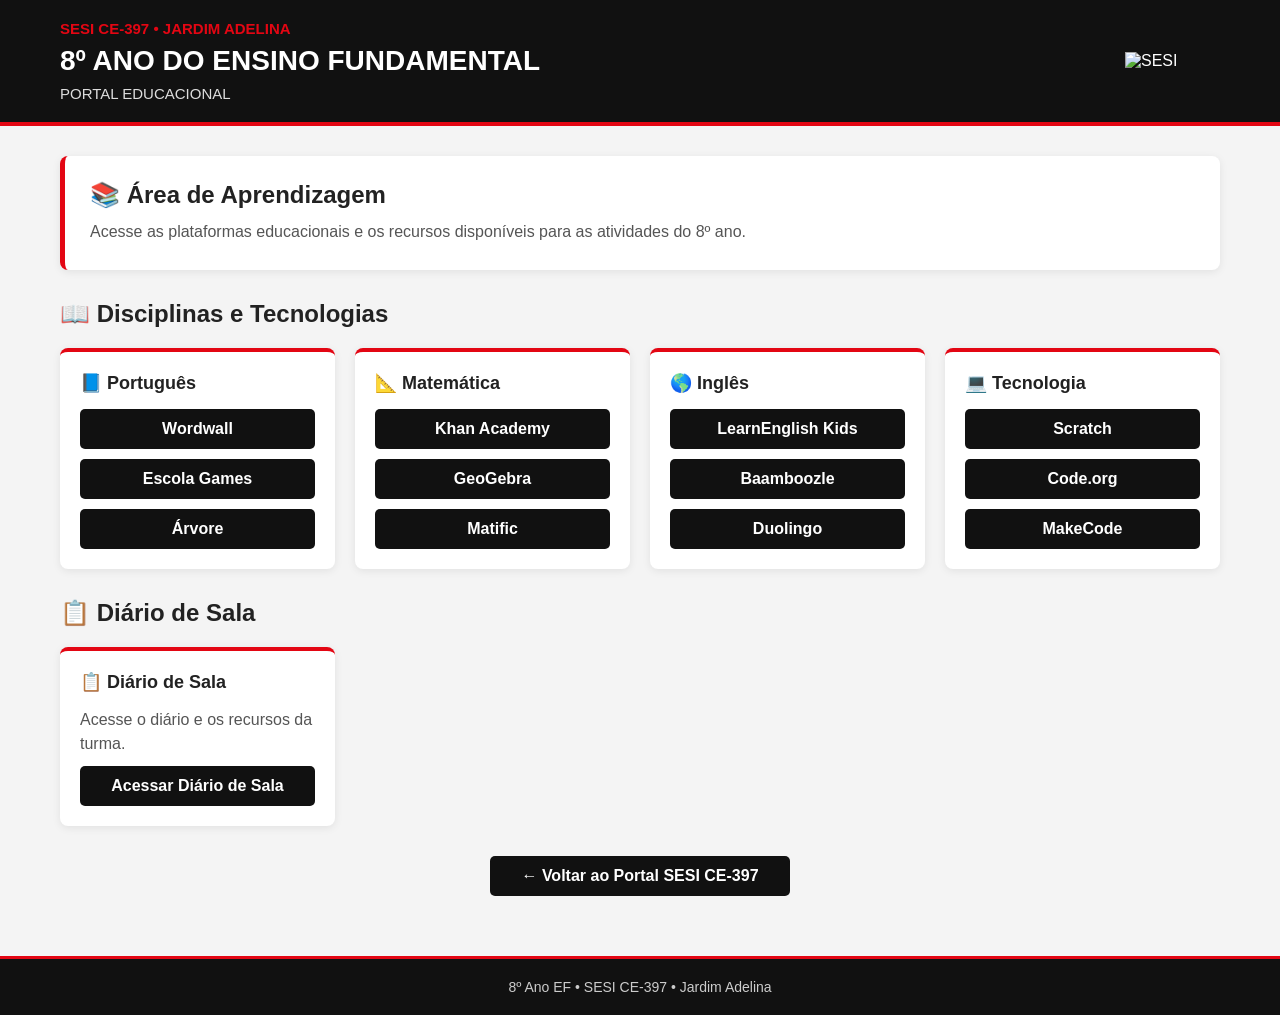
==== index.html @ 243fceeb "Add files via upload" ====
<!DOCTYPE html>

<html lang="pt-BR">
<head>
    <meta charset="UTF-8">
    <meta name="viewport" content="width=device-width, initial-scale=1.0">


<title>8º Ano | SESI CE-397</title>

<link rel="stylesheet" href="style.css">


</head>

<body>

<header class="header">
    <div class="header-content">


    <div class="identidade">
        <div class="nome-professora">SESI CE-397 • JARDIM ADELINA</div>
        <h1>8º ANO DO ENSINO FUNDAMENTAL</h1>
        <div class="escola">PORTAL EDUCACIONAL</div>
    </div>

    <img
        src="imagens/logo-sesi_vermelho.jpg"
        alt="SESI"
        class="logo-sesi"
    >

</div>

</header>

<main class="container">

<section class="mensagem">
    <h2>📚 Área de Aprendizagem</h2>
    <p>
        Acesse as plataformas educacionais e os recursos
        disponíveis para as atividades do 8º ano.
    </p>
</section>


<!-- CARDS DAS DISCIPLINAS -->

<section class="acessos">

    <h2>📖 Disciplinas e Tecnologias</h2>

    <div class="cards-disciplinas">

        <!-- PORTUGUÊS -->

        <div class="card-disciplina">
            <h3>📘 Português</h3>

            <a href="https://wordwall.net/pt"
               target="_blank" rel="noopener noreferrer"
               class="botao">
                Wordwall
            </a>

            <a href="https://www.escolagames.com.br/"
               target="_blank" rel="noopener noreferrer"
               class="botao">
                Escola Games
            </a>

            <a href="https://www.arvore.com.br/"
               target="_blank" rel="noopener noreferrer"
               class="botao">
                Árvore
            </a>
        </div>


        <!-- MATEMÁTICA -->

        <div class="card-disciplina">
            <h3>📐 Matemática</h3>

            <a href="https://pt.khanacademy.org/"
               target="_blank" rel="noopener noreferrer"
               class="botao">
                Khan Academy
            </a>

            <a href="https://www.geogebra.org/"
               target="_blank" rel="noopener noreferrer"
               class="botao">
                GeoGebra
            </a>

            <a href="https://www.matific.com/"
               target="_blank" rel="noopener noreferrer"
               class="botao">
                Matific
            </a>
        </div>


        <!-- INGLÊS -->

        <div class="card-disciplina">
            <h3>🌎 Inglês</h3>

            <a href="https://learnenglishkids.britishcouncil.org/"
               target="_blank" rel="noopener noreferrer"
               class="botao">
                LearnEnglish Kids
            </a>

            <a href="https://www.baamboozle.com/"
               target="_blank" rel="noopener noreferrer"
               class="botao">
                Baamboozle
            </a>

            <a href="https://www.duolingo.com/"
               target="_blank" rel="noopener noreferrer"
               class="botao">
                Duolingo
            </a>
        </div>


        <!-- TECNOLOGIA -->

        <div class="card-disciplina">
            <h3>💻 Tecnologia</h3>

            <a href="https://scratch.mit.edu/"
               target="_blank" rel="noopener noreferrer"
               class="botao">
                Scratch
            </a>

            <a href="https://code.org/"
               target="_blank" rel="noopener noreferrer"
               class="botao">
                Code.org
            </a>

            <a href="https://makecode.microbit.org/"
               target="_blank" rel="noopener noreferrer"
               class="botao">
                MakeCode
            </a>
        </div>

    </div>

</section>


<!-- DIÁRIO DE SALA -->

<section class="acessos">

    <h2>📋 Diário de Sala</h2>

    <div class="cards-disciplinas">

        <div class="card-disciplina card-diario">

            <h3>📋 Diário de Sala</h3>

            <p>
                Acesse o diário e os recursos da turma.
            </p>

            <a href="diario-8ano-ef.html" class="botao">
                Acessar Diário de Sala
            </a>

        </div>

    </div>

</section>


<!-- VOLTAR AO PORTAL -->

<section class="voltar">

    <a href="index.html" class="botao">
        ← Voltar ao Portal SESI CE-397
    </a>

</section>


</main>

<footer class="footer">
    <p>8º Ano EF • SESI CE-397 • Jardim Adelina</p>
</footer>

</body>
</html>
---- style.css ----
* {
    margin: 0;
    padding: 0;
    box-sizing: border-box;
}

body {
    font-family: Arial, Helvetica, sans-serif;
    background: #f4f4f4;
    color: #222;
}


/* =========================
   CABEÇALHO
========================= */

.header {
    background: #111;
    border-bottom: 4px solid #e30613;
    color: white;
}

.header-content {
    max-width: 1200px;
    margin: auto;
    padding: 20px;
    display: flex;
    align-items: center;
    justify-content: space-between;
    gap: 20px;
}

.identidade {
    flex: 1;
}

.nome-professora {
    color: #e30613;
    font-weight: bold;
    font-size: 15px;
    margin-bottom: 8px;
}

.identidade h1 {
    font-size: 28px;
    margin-bottom: 8px;
}

.escola {
    font-size: 15px;
    color: #ddd;
}

.logo-sesi {
    width: 95px;
    height: auto;
}


/* =========================
   CONTAINER
========================= */

.container {
    max-width: 1200px;
    margin: auto;
    padding: 30px 20px;
}


/* =========================
   MENSAGEM
========================= */

.mensagem {
    background: white;
    padding: 25px;
    margin-bottom: 30px;
    border-left: 5px solid #e30613;
    border-radius: 8px;
    box-shadow: 0 2px 8px rgba(0, 0, 0, 0.08);
}

.mensagem h2 {
    margin-bottom: 10px;
}

.mensagem p {
    line-height: 1.6;
    color: #555;
}


/* =========================
   SEÇÕES
========================= */

.acessos {
    margin-bottom: 30px;
}

.acessos h2 {
    margin-bottom: 20px;
}


/* =========================
   CARDS
========================= */

.cards-disciplinas {
    display: grid;
    grid-template-columns: repeat(4, 1fr);
    gap: 20px;
}

.card-disciplina {
    background: white;
    padding: 20px;
    border-top: 4px solid #e30613;
    border-radius: 8px;
    box-shadow: 0 2px 8px rgba(0, 0, 0, 0.08);
    transition: transform 0.2s, box-shadow 0.2s;
}

.card-disciplina:hover {
    transform: translateY(-3px);
    box-shadow: 0 5px 14px rgba(0, 0, 0, 0.12);
}

.card-disciplina h3 {
    margin-bottom: 15px;
    font-size: 18px;
}


/* =========================
   BOTÕES
========================= */

.botao {
    display: block;
    width: 100%;
    padding: 11px 15px;
    margin-top: 10px;

    background: #111;
    color: white;

    text-decoration: none;
    text-align: center;

    border-radius: 5px;
    font-weight: bold;

    transition: background 0.2s;
}

.botao:hover {
    background: #e30613;
}


/* =========================
   DIÁRIO
========================= */

.card-diario {
    max-width: 350px;
}

.card-diario p {
    color: #555;
    line-height: 1.5;
    margin-bottom: 10px;
}


/* =========================
   VOLTAR
========================= */

.voltar {
    margin-top: 30px;
    text-align: center;
}

.voltar .botao {
    max-width: 300px;
    margin: auto;
}


/* =========================
   RODAPÉ
========================= */

.footer {
    background: #111;
    color: #ccc;
    text-align: center;
    padding: 20px;
    margin-top: 30px;
    border-top: 3px solid #e30613;
}

.footer p {
    font-size: 14px;
}


/* =========================
   RESPONSIVIDADE
========================= */

@media (max-width: 900px) {

    .cards-disciplinas {
        grid-template-columns: repeat(2, 1fr);
    }

}


@media (max-width: 600px) {

    .header-content {
        flex-direction: column;
        text-align: center;
    }

    .identidade h1 {
        font-size: 22px;
    }

    .logo-sesi {
        width: 80px;
    }

    .cards-disciplinas {
        grid-template-columns: 1fr;
    }

    .container {
        padding: 20px 15px;
    }

}
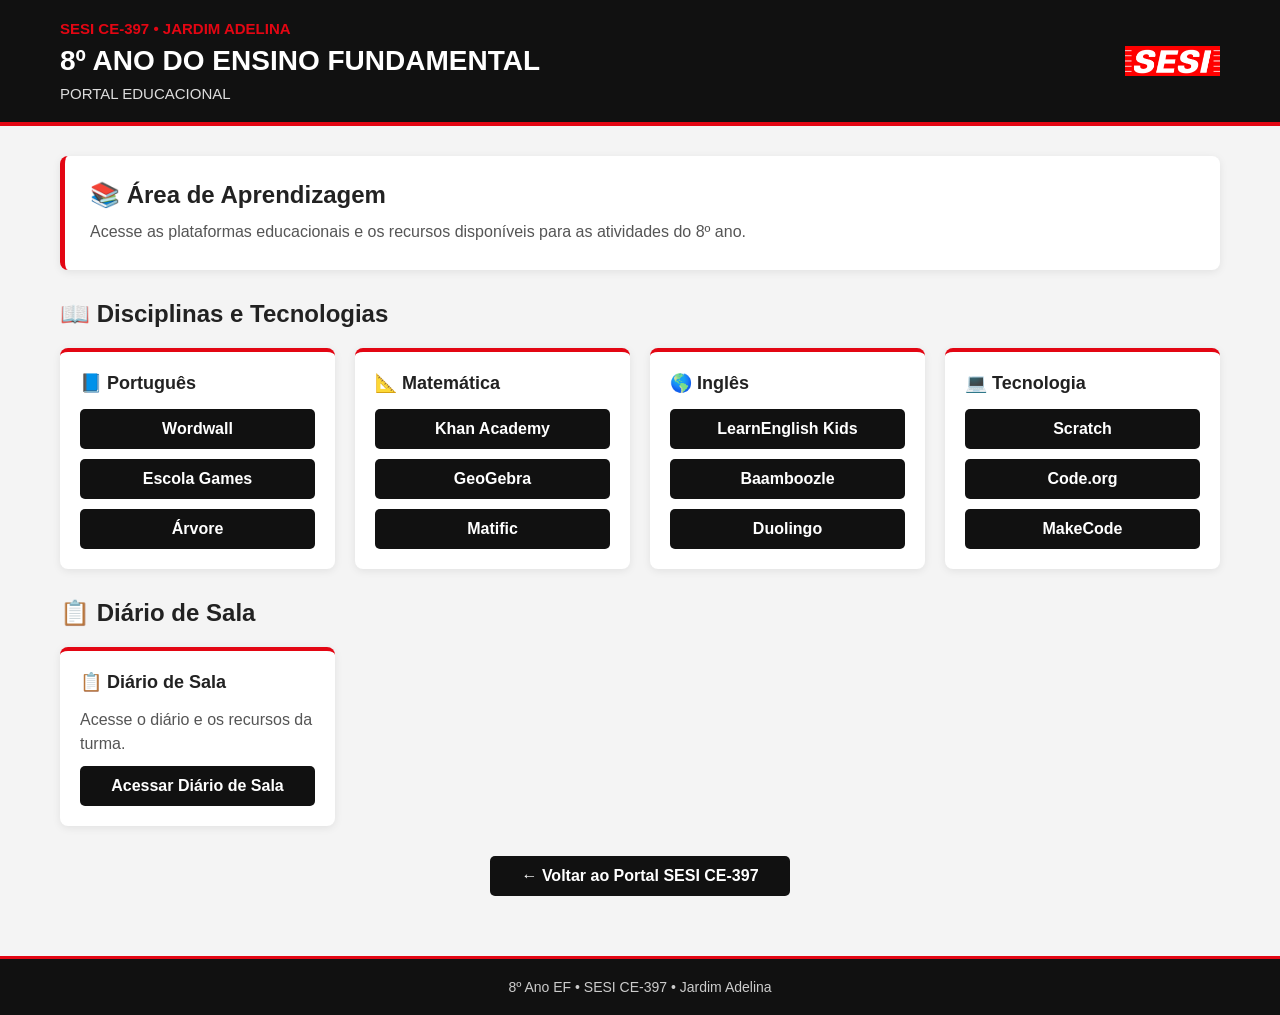
==== commit 5bfa3dcb: "Update index.html" ====
--- a/index.html
+++ b/index.html
@@ -26,7 +26,7 @@
     </div>
 
     <img
-        src="imagens/logo-sesi_vermelho.jpg"
+        src="logo-sesi_vermelho.jpg"
         alt="SESI"
         class="logo-sesi"
     >
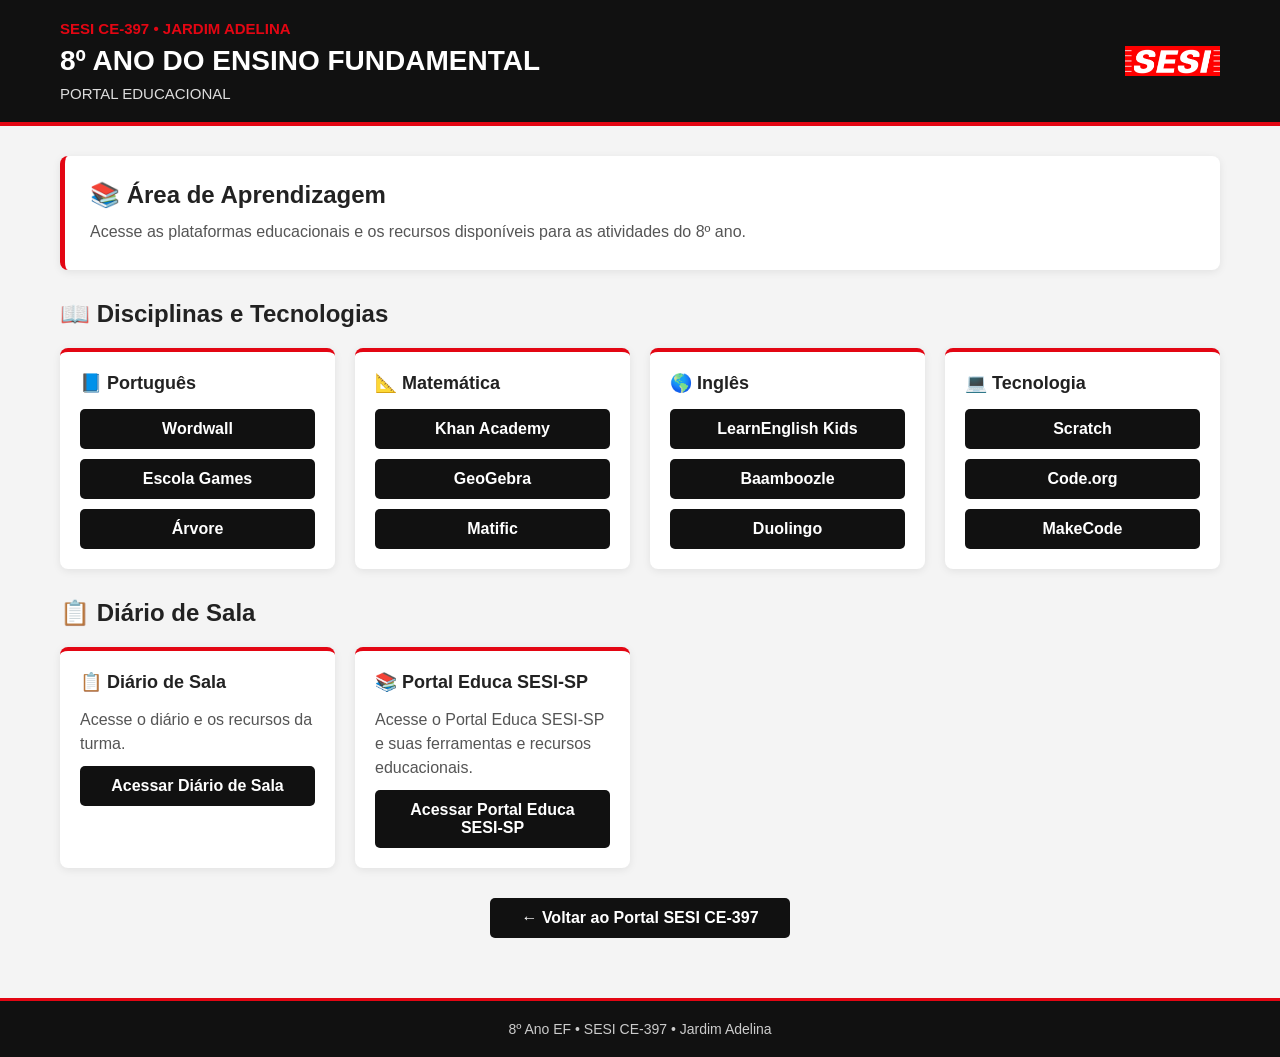
==== commit 6228cd0d: "Refactor index.html structure and content" ====
--- a/index.html
+++ b/index.html
@@ -5,11 +5,9 @@
     <meta charset="UTF-8">
     <meta name="viewport" content="width=device-width, initial-scale=1.0">
 
-
 <title>8º Ano | SESI CE-397</title>
 
 <link rel="stylesheet" href="style.css">
-
 
 </head>
 
@@ -19,17 +17,18 @@
     <div class="header-content">
 
 
-    <div class="identidade">
-        <div class="nome-professora">SESI CE-397 • JARDIM ADELINA</div>
-        <h1>8º ANO DO ENSINO FUNDAMENTAL</h1>
-        <div class="escola">PORTAL EDUCACIONAL</div>
-    </div>
-
-    <img
-        src="logo-sesi_vermelho.jpg"
-        alt="SESI"
-        class="logo-sesi"
-    >
+<div class="identidade">
+    <div class="nome-professora">SESI CE-397 • JARDIM ADELINA</div>
+    <h1>8º ANO DO ENSINO FUNDAMENTAL</h1>
+    <div class="escola">PORTAL EDUCACIONAL</div>
+</div>
+
+<img
+    src="logo-sesi_vermelho.jpg"
+    alt="SESI"
+    class="logo-sesi"
+>
+
 
 </div>
 
@@ -45,156 +44,176 @@
     </p>
 </section>
 
-
 <!-- CARDS DAS DISCIPLINAS -->
 
 <section class="acessos">
 
-    <h2>📖 Disciplinas e Tecnologias</h2>
-
-    <div class="cards-disciplinas">
-
-        <!-- PORTUGUÊS -->
-
-        <div class="card-disciplina">
-            <h3>📘 Português</h3>
-
-            <a href="https://wordwall.net/pt"
-               target="_blank" rel="noopener noreferrer"
-               class="botao">
-                Wordwall
-            </a>
-
-            <a href="https://www.escolagames.com.br/"
-               target="_blank" rel="noopener noreferrer"
-               class="botao">
-                Escola Games
-            </a>
-
-            <a href="https://www.arvore.com.br/"
-               target="_blank" rel="noopener noreferrer"
-               class="botao">
-                Árvore
-            </a>
-        </div>
-
-
-        <!-- MATEMÁTICA -->
-
-        <div class="card-disciplina">
-            <h3>📐 Matemática</h3>
-
-            <a href="https://pt.khanacademy.org/"
-               target="_blank" rel="noopener noreferrer"
-               class="botao">
-                Khan Academy
-            </a>
-
-            <a href="https://www.geogebra.org/"
-               target="_blank" rel="noopener noreferrer"
-               class="botao">
-                GeoGebra
-            </a>
-
-            <a href="https://www.matific.com/"
-               target="_blank" rel="noopener noreferrer"
-               class="botao">
-                Matific
-            </a>
-        </div>
-
-
-        <!-- INGLÊS -->
-
-        <div class="card-disciplina">
-            <h3>🌎 Inglês</h3>
-
-            <a href="https://learnenglishkids.britishcouncil.org/"
-               target="_blank" rel="noopener noreferrer"
-               class="botao">
-                LearnEnglish Kids
-            </a>
-
-            <a href="https://www.baamboozle.com/"
-               target="_blank" rel="noopener noreferrer"
-               class="botao">
-                Baamboozle
-            </a>
-
-            <a href="https://www.duolingo.com/"
-               target="_blank" rel="noopener noreferrer"
-               class="botao">
-                Duolingo
-            </a>
-        </div>
-
-
-        <!-- TECNOLOGIA -->
-
-        <div class="card-disciplina">
-            <h3>💻 Tecnologia</h3>
-
-            <a href="https://scratch.mit.edu/"
-               target="_blank" rel="noopener noreferrer"
-               class="botao">
-                Scratch
-            </a>
-
-            <a href="https://code.org/"
-               target="_blank" rel="noopener noreferrer"
-               class="botao">
-                Code.org
-            </a>
-
-            <a href="https://makecode.microbit.org/"
-               target="_blank" rel="noopener noreferrer"
-               class="botao">
-                MakeCode
-            </a>
-        </div>
-
-    </div>
-
-</section>
-
-
-<!-- DIÁRIO DE SALA -->
+
+<h2>📖 Disciplinas e Tecnologias</h2>
+
+<div class="cards-disciplinas">
+
+    <!-- PORTUGUÊS -->
+
+    <div class="card-disciplina">
+        <h3>📘 Português</h3>
+
+        <a href="https://wordwall.net/pt"
+           target="_blank" rel="noopener noreferrer"
+           class="botao">
+            Wordwall
+        </a>
+
+        <a href="https://www.escolagames.com.br/"
+           target="_blank" rel="noopener noreferrer"
+           class="botao">
+            Escola Games
+        </a>
+
+        <a href="https://www.arvore.com.br/"
+           target="_blank" rel="noopener noreferrer"
+           class="botao">
+            Árvore
+        </a>
+    </div>
+
+
+    <!-- MATEMÁTICA -->
+
+    <div class="card-disciplina">
+        <h3>📐 Matemática</h3>
+
+        <a href="https://pt.khanacademy.org/"
+           target="_blank" rel="noopener noreferrer"
+           class="botao">
+            Khan Academy
+        </a>
+
+        <a href="https://www.geogebra.org/"
+           target="_blank" rel="noopener noreferrer"
+           class="botao">
+            GeoGebra
+        </a>
+
+        <a href="https://www.matific.com/"
+           target="_blank" rel="noopener noreferrer"
+           class="botao">
+            Matific
+        </a>
+    </div>
+
+
+    <!-- INGLÊS -->
+
+    <div class="card-disciplina">
+        <h3>🌎 Inglês</h3>
+
+        <a href="https://learnenglishkids.britishcouncil.org/"
+           target="_blank" rel="noopener noreferrer"
+           class="botao">
+            LearnEnglish Kids
+        </a>
+
+        <a href="https://www.baamboozle.com/"
+           target="_blank" rel="noopener noreferrer"
+           class="botao">
+            Baamboozle
+        </a>
+
+        <a href="https://www.duolingo.com/"
+           target="_blank" rel="noopener noreferrer"
+           class="botao">
+            Duolingo
+        </a>
+    </div>
+
+
+    <!-- TECNOLOGIA -->
+
+    <div class="card-disciplina">
+        <h3>💻 Tecnologia</h3>
+
+        <a href="https://scratch.mit.edu/"
+           target="_blank" rel="noopener noreferrer"
+           class="botao">
+            Scratch
+        </a>
+
+        <a href="https://code.org/"
+           target="_blank" rel="noopener noreferrer"
+           class="botao">
+            Code.org
+        </a>
+
+        <a href="https://makecode.microbit.org/"
+           target="_blank" rel="noopener noreferrer"
+           class="botao">
+            MakeCode
+        </a>
+    </div>
+
+</div>
+
+
+</section>
+
+<!-- DIÁRIO DE SALA E PORTAL EDUCA SESI-SP -->
 
 <section class="acessos">
 
-    <h2>📋 Diário de Sala</h2>
-
-    <div class="cards-disciplinas">
-
-        <div class="card-disciplina card-diario">
-
-            <h3>📋 Diário de Sala</h3>
-
-            <p>
-                Acesse o diário e os recursos da turma.
-            </p>
-
-            <a href="diario-8ano-ef.html" class="botao">
-                Acessar Diário de Sala
-            </a>
-
-        </div>
-
-    </div>
-
-</section>
-
+
+<h2>📋 Diário de Sala</h2>
+
+<div class="cards-disciplinas">
+
+    <div class="card-disciplina card-diario">
+
+        <h3>📋 Diário de Sala</h3>
+
+        <p>
+            Acesse o diário e os recursos da turma.
+        </p>
+
+        <a href="diario-8ano-ef.html" class="botao">
+            Acessar Diário de Sala
+        </a>
+
+    </div>
+
+    <div class="card-disciplina card-diario">
+
+        <h3>📚 Portal Educa SESI-SP</h3>
+
+        <p>
+            Acesse o Portal Educa SESI-SP e suas ferramentas
+            e recursos educacionais.
+        </p>
+
+        <a href="https://portaleduca.sesisp.org.br/Account/Login?ReturnUrl=%2F"
+           target="_blank"
+           rel="noopener noreferrer"
+           class="botao">
+            Acessar Portal Educa SESI-SP
+        </a>
+
+    </div>
+
+</div>
+
+
+</section>
 
 <!-- VOLTAR AO PORTAL -->
 
 <section class="voltar">
 
-    <a href="index.html" class="botao">
-        ← Voltar ao Portal SESI CE-397
-    </a>
-
-</section>
-
+
+<a href="https://josueluizpro.github.io/PORTAL-TURMAS-SESI-CE-397/" class="botao">
+    ← Voltar ao Portal SESI CE-397
+</a>
+
+
+</section>
 
 </main>
 
